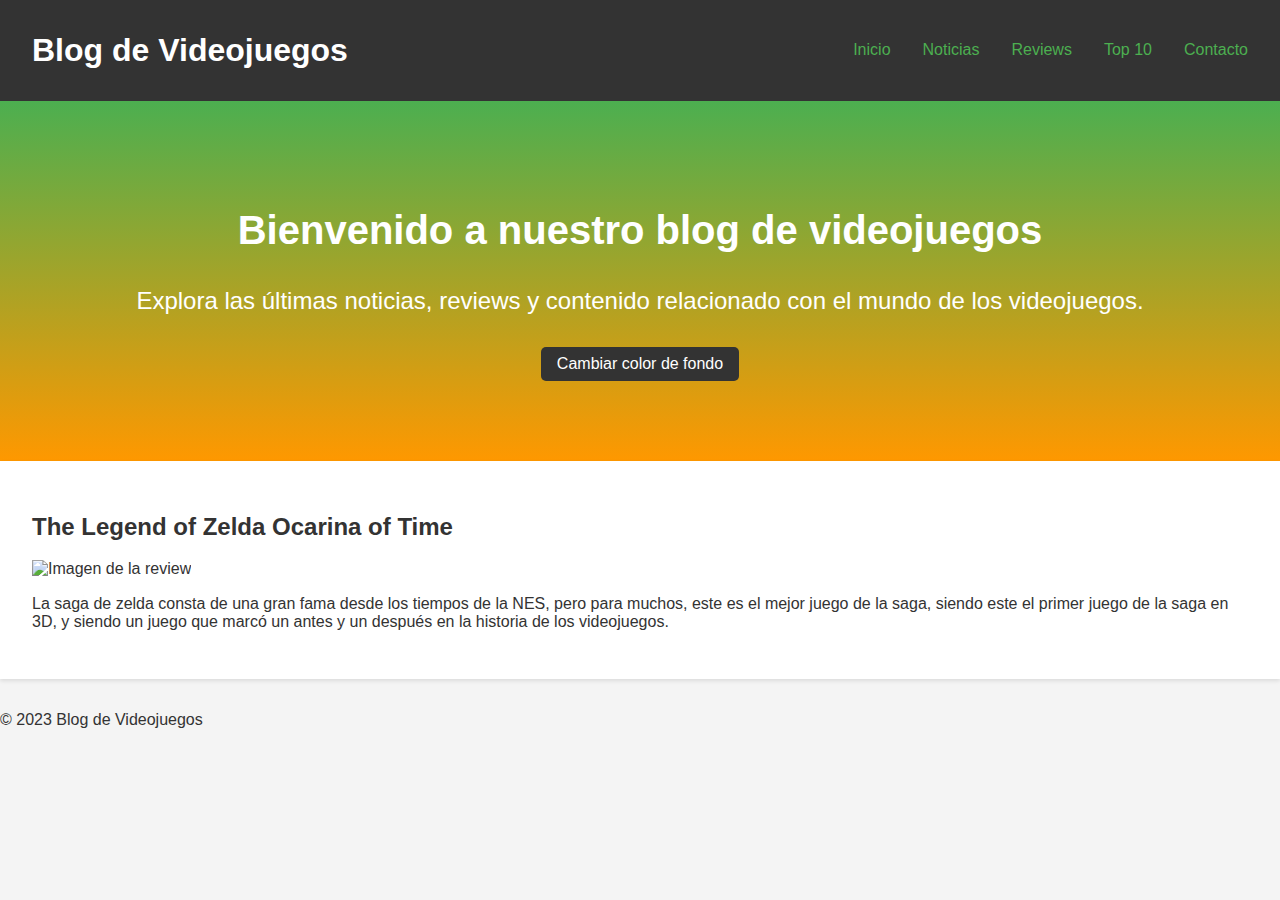
==== Tareas/Creación de una página web utilizando el DOM/index.html @ 1d71e322 "DOM activity, structure, css and one event with DOM" ====
<!DOCTYPE html>
<html lang="es">

<head>
    <meta charset="UTF-8">
    <meta name="viewport" content="width=device-width, initial-scale=1.0">
    <title>Blog de Videojuegos</title>
    <link rel="stylesheet" href="./assets/css/normalize.css">
    <link rel="stylesheet" href="./assets/css/style.css">
</head>

<body>
    <header>
        <h1>Blog de Videojuegos</h1>
        <nav>
            <ul>
                <li><a href="#">Inicio</a></li>
                <li><a href="#">Noticias</a></li>
                <li><a href="#">Reviews</a></li>
                <li><a href="#">Top 10</a></li>
                <li><a href="#">Contacto</a></li>
            </ul>
        </nav>
    </header>
    <main>
        <section class="main-content main-content-background" id="main-content">
            <h1>Bienvenido a nuestro blog de videojuegos</h1>
            <p>Explora las últimas noticias, reviews y contenido relacionado con el mundo de los videojuegos.</p>
            <button class="main-btn" id="main-btn">Cambiar color de fondo</button>
        </section>
        <section class="content">
            <article class="game-review">
                <h2>The Legend of Zelda Ocarina of Time</h2>
                <img src="img/game-review.jpg" alt="Imagen de la review">
                <div class="content-info">
                    <p>La saga de zelda consta de una gran fama desde los tiempos de la NES, pero para muchos,
                        este es el mejor juego de la saga, siendo este el primer juego de la saga en 3D, y
                        siendo un juego que marcó un antes y un después en la historia de los videojuegos.
                    </p>
                </div>
            </article>
            <!-- Contenido dinámico generado con JS -->
        </section>
    </main>
    <footer>
        <p>&copy; 2023 Blog de Videojuegos</p>
    </footer>
    <script src="./assets/js/script.js"></script>
</body>

</html>
---- Tareas/Creación de una página web utilizando el DOM/assets/css/style.css ----
/* Paleta de colores */
:root {
    --primary-color: #4CAF50; /* Verde suave */
    --secondary-color: #FF9800; /* Naranja suave */
    --background-color: #f4f4f4; /* Gris claro */
    --text-color: #333; /* Gris oscuro */
    --header-background: #333; /* Gris oscuro */
    --main-background: linear-gradient(to bottom, #4CAF50, #FF9800); /* Degradado verde a naranja */
    --manin-background-alt: linear-gradient(to bottom, #FF9800, #4CAF50); /* Degradado naranja a verde */
}

/* Estilos básicos */
body {
    font-family: 'Arial', sans-serif;
    background-color: var(--background-color);
    color: var(--text-color);
    margin: 0;
    padding: 0;
}

a {
    color: var(--primary-color);
    text-decoration: none;
}

a:hover {
    color: var(--secondary-color);
}

li{
    list-style: none;
}

/* Diseño del header */
header {
    background-color: var(--header-background);
    color: #fff;
    padding: 2rem;
    text-align: center;
}

header ul {
    margin: 0;
    padding: 0;
    display: flex;
    flex-direction: column;
    gap: 0.5rem;
}

@media (min-width: 768px) {
    header {
        display: flex;
        justify-content: space-between;
        align-items: center;
    }
    header ul{
        display: flex;
        flex-direction: row;
        justify-content: space-between;
        align-items: center;
        gap: 2rem;
    }
}

header h1 {
    margin: 0;
}

/* Diseño del main */
.main-content {
    background-size: cover;
    background-position: center;
    height: auto;
    display: flex;
    flex-direction: column;
    justify-content: center;
    align-items: center;
    color: #fff;
    text-align: center;
}

.main-content-background {
    background-image: var(--main-background);
}

.main-content-background-alt {
    background-image: var(--manin-background-alt);
}

.main-btn{
    background-color: var(--header-background);
    color: #fff;
    padding: 0.5rem 1rem;
    border: none;
    border-radius: 5px;
    cursor: pointer;
}

@media (min-width: 768px) {
    .main-content {
        height:40vh;
    }
    
}

.main-content h1 {
    font-size: 2.5rem;
    margin-bottom: 10px;
}

.main-content p {
    font-size: 1.5rem;
    margin-bottom: 2rem;
}

/* Diseño del contenido */
.container {
    padding:2rem;
}

article {
    background: #fff;
    padding: 2rem;
    margin-bottom: 2rem;
    box-shadow: 0 2px 4px rgba(0, 0, 0, 0.1);
}
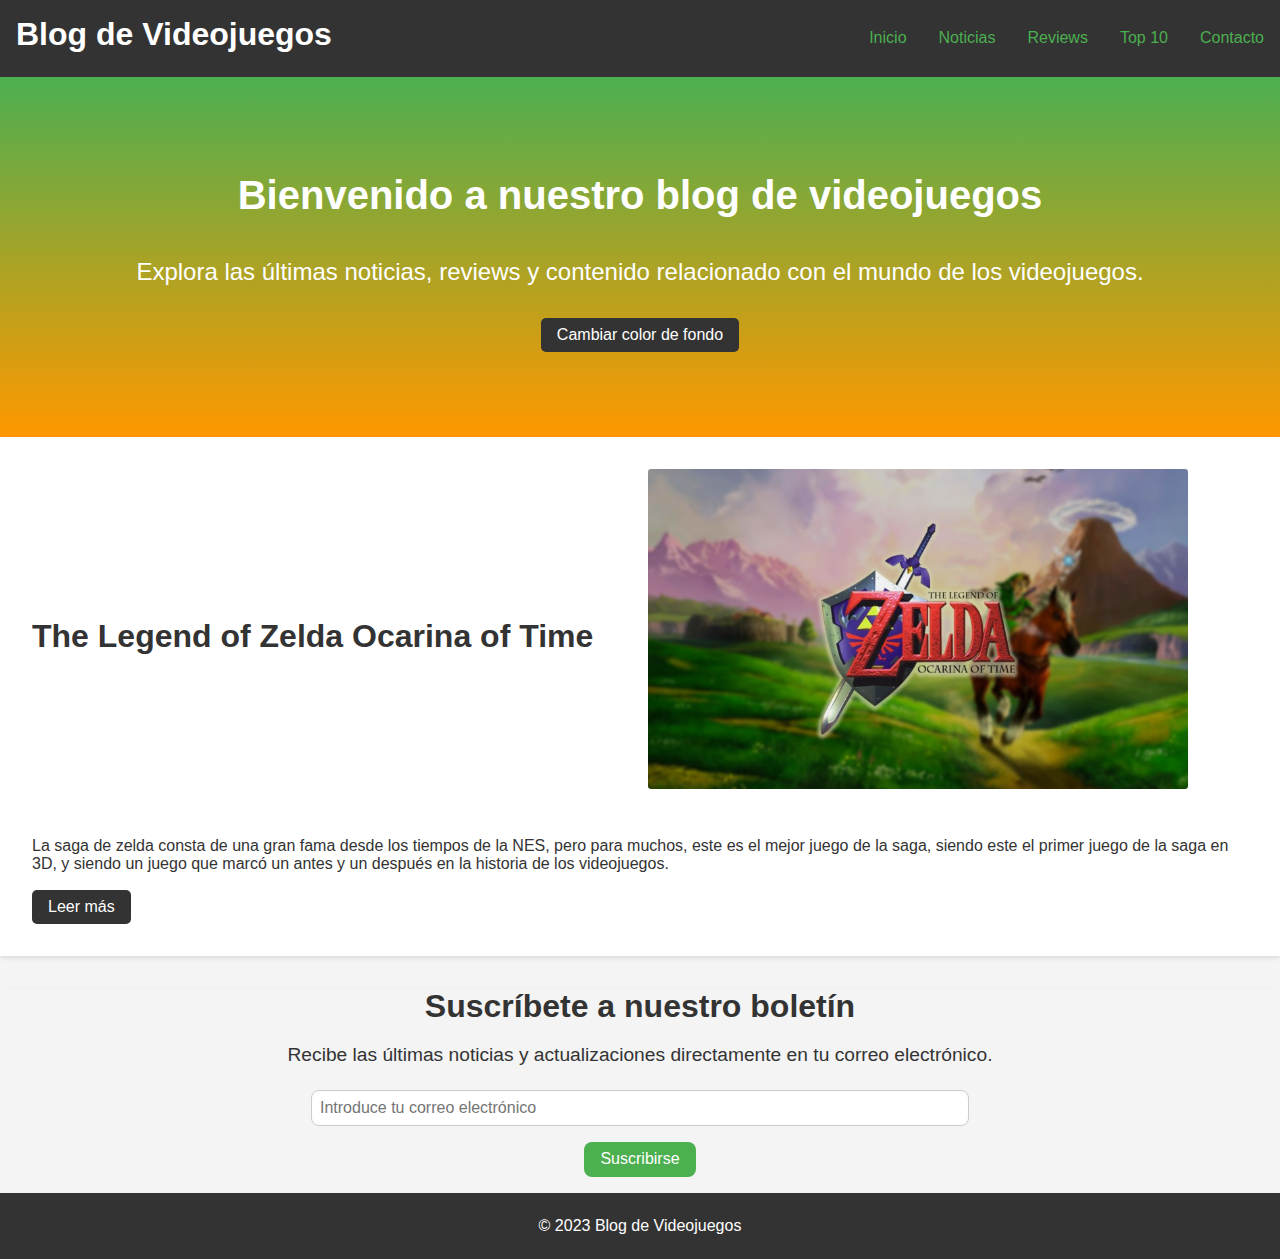
==== commit 06350acf: "adding dom events to dom activity" ====
--- a/Tareas/Creación de una página web utilizando el DOM/index.html
+++ b/Tareas/Creación de una página web utilizando el DOM/index.html
@@ -10,7 +10,7 @@
 </head>
 
 <body>
-    <header>
+    <header class="header">
         <h1>Blog de Videojuegos</h1>
         <nav>
             <ul>
@@ -26,22 +26,38 @@
         <section class="main-content main-content-background" id="main-content">
             <h1>Bienvenido a nuestro blog de videojuegos</h1>
             <p>Explora las últimas noticias, reviews y contenido relacionado con el mundo de los videojuegos.</p>
-            <button class="main-btn" id="main-btn">Cambiar color de fondo</button>
+            <button class="main-btn default-btn" id="main-btn">Cambiar color de fondo</button>
         </section>
         <section class="content">
             <article class="game-review">
                 <h2>The Legend of Zelda Ocarina of Time</h2>
-                <img src="img/game-review.jpg" alt="Imagen de la review">
-                <div class="content-info">
+                <img src="./assets/img/zelda1.jpg" alt="Imagen de la review" id="game-review-img">
+                <div class="game-info">
                     <p>La saga de zelda consta de una gran fama desde los tiempos de la NES, pero para muchos,
                         este es el mejor juego de la saga, siendo este el primer juego de la saga en 3D, y
                         siendo un juego que marcó un antes y un después en la historia de los videojuegos.
                     </p>
+                    <button class="review-btn default-btn" id="review-btn">Leer más</button>
+                    <div class="game-review-extra hidden">
+                        <p>En este juego, controlamos a Link, un joven que vive en el bosque Kokiri, y que es el
+                            elegido para salvar a la princesa Zelda de las garras de Ganondorf, el rey de los
+                            Gerudo. Para ello, Link deberá prepararse y obtener la espada maestra para poder 
+                            hacer frente a las adversidades que lo esperan</p>
+                        <button class="review-extra-btn default-btn" id="review-btn-extra">Leer menos</button>
+                    </div>
                 </div>
             </article>
             <!-- Contenido dinámico generado con JS -->
         </section>
     </main>
+    <section class="subscribe-section">
+        <h2>Suscríbete a nuestro boletín</h2>
+        <p>Recibe las últimas noticias y actualizaciones directamente en tu correo electrónico.</p>
+        <form id="subscribe-form">
+            <input type="email" id="email" name="email" placeholder="Introduce tu correo electrónico" required>
+            <button type="submit" class="default-btn">Suscribirse</button>
+        </form>
+    </section>
     <footer>
         <p>&copy; 2023 Blog de Videojuegos</p>
     </footer>
--- a/Tareas/Creación de una página web utilizando el DOM/assets/css/style.css
+++ b/Tareas/Creación de una página web utilizando el DOM/assets/css/style.css
@@ -31,15 +31,46 @@
     list-style: none;
 }
 
+/* Diseño del contenido */
+.container {
+    padding:2rem;
+}
+
+article {
+    background: #fff;
+    padding: 2rem;
+    margin-bottom: 2rem;
+    box-shadow: 0 2px 4px rgba(0, 0, 0, 0.1);
+}
+
+.default-btn{
+    background-color: var(--header-background);
+    color: #fff;
+    padding: 0.5rem 1rem;
+    border: none;
+    border-radius: 5px;
+    cursor: pointer;
+}
+
+.hidden{
+    display: none;
+}
+
 /* Diseño del header */
-header {
+.header {
     background-color: var(--header-background);
     color: #fff;
-    padding: 2rem;
-    text-align: center;
-}
-
-header ul {
+    padding: 1rem;
+    text-align: center;
+}
+
+.header h1{
+    margin-top: 0;
+    margin-bottom: 0.5rem;
+    cursor: pointer;
+}
+
+.header ul {
     margin: 0;
     padding: 0;
     display: flex;
@@ -48,12 +79,12 @@
 }
 
 @media (min-width: 768px) {
-    header {
+    .header {
         display: flex;
         justify-content: space-between;
         align-items: center;
     }
-    header ul{
+    .header ul{
         display: flex;
         flex-direction: row;
         justify-content: space-between;
@@ -62,9 +93,6 @@
     }
 }
 
-header h1 {
-    margin: 0;
-}
 
 /* Diseño del main */
 .main-content {
@@ -88,12 +116,7 @@
 }
 
 .main-btn{
-    background-color: var(--header-background);
-    color: #fff;
-    padding: 0.5rem 1rem;
-    border: none;
-    border-radius: 5px;
-    cursor: pointer;
+    margin-bottom: 1rem;
 }
 
 @media (min-width: 768px) {
@@ -104,23 +127,118 @@
 }
 
 .main-content h1 {
-    font-size: 2.5rem;
-    margin-bottom: 10px;
-}
-
-.main-content p {
-    font-size: 1.5rem;
-    margin-bottom: 2rem;
-}
-
-/* Diseño del contenido */
-.container {
-    padding:2rem;
-}
-
-article {
-    background: #fff;
-    padding: 2rem;
-    margin-bottom: 2rem;
+    font-size: 2rem;
+    margin-bottom: 0.5rem;
+}
+
+@media (min-width: 768px){
+    .main-content h1 {
+        font-size: 2.5rem;
+        margin-bottom: 1rem;
+    }
+    
+    .main-content p {
+        font-size: 1.5rem;
+        margin-bottom: 2rem;
+    }
+    
+}
+
+/* Diseño de la review */
+
+.game-review {
+    display: flex;
+    flex-direction: column;
+    align-items: center;
+    gap: 1rem;
+}
+
+@media (min-width: 768px) {
+    .game-review {
+        display: grid;
+        grid-template-columns: 1fr 1fr;
+    }
+    .game-info{
+        grid-column: 1 / 3;
+    }
+    
+}
+
+.game-review img {
+    max-width: 90%;
+    height: 15rem;
+    border-radius: 0.2rem;
+    margin-bottom: 1rem;
+}
+
+@media (min-width:768px){
+    .game-review img{
+        object-fit: fill;
+        width: 90%;
+        height: 20rem;
+        border-radius: 0.2rem;
+        margin-bottom: 1rem;
+    }
+    
+}
+
+.game-review h2 {
+    font-size: 2rem;
+    margin: 0;
+
+}
+
+/* Diseño del formulario */
+.subscribe-section {
+    background-color: var(--background-color);
+    text-align: center;
+    padding-bottom: 1rem;
     box-shadow: 0 2px 4px rgba(0, 0, 0, 0.1);
 }
+
+.subscribe-section h2 {
+    font-size: 2rem;
+    margin-bottom: 1rem;
+}
+
+.subscribe-section p {
+    font-size: 1.2rem;
+    margin-bottom: 1.5rem;
+}
+
+#subscribe-form {
+    display: flex;
+    flex-direction: column;
+    align-items: center;
+}
+
+#subscribe-form input[type="email"] {
+    padding: 0.5rem;
+    font-size: 1rem;
+    margin-bottom: 1rem;
+    width: 100%;
+    max-width: 40rem;
+    border: 1px solid #ccc;
+    border-radius: 0.5rem;
+}
+
+#subscribe-form button {
+    background-color: var(--primary-color);
+    color: #fff;
+    padding: 0.5rem 1rem;
+    border: none;
+    border-radius: 0.5rem;
+    cursor: pointer;
+}
+
+#subscribe-form button:hover {
+    background-color: var(--secondary-color);
+}
+
+/*Footer*/
+footer {
+    background-color: var(--header-background);
+    color: #fff;
+    padding: 0.5rem;
+    text-align: center;
+}